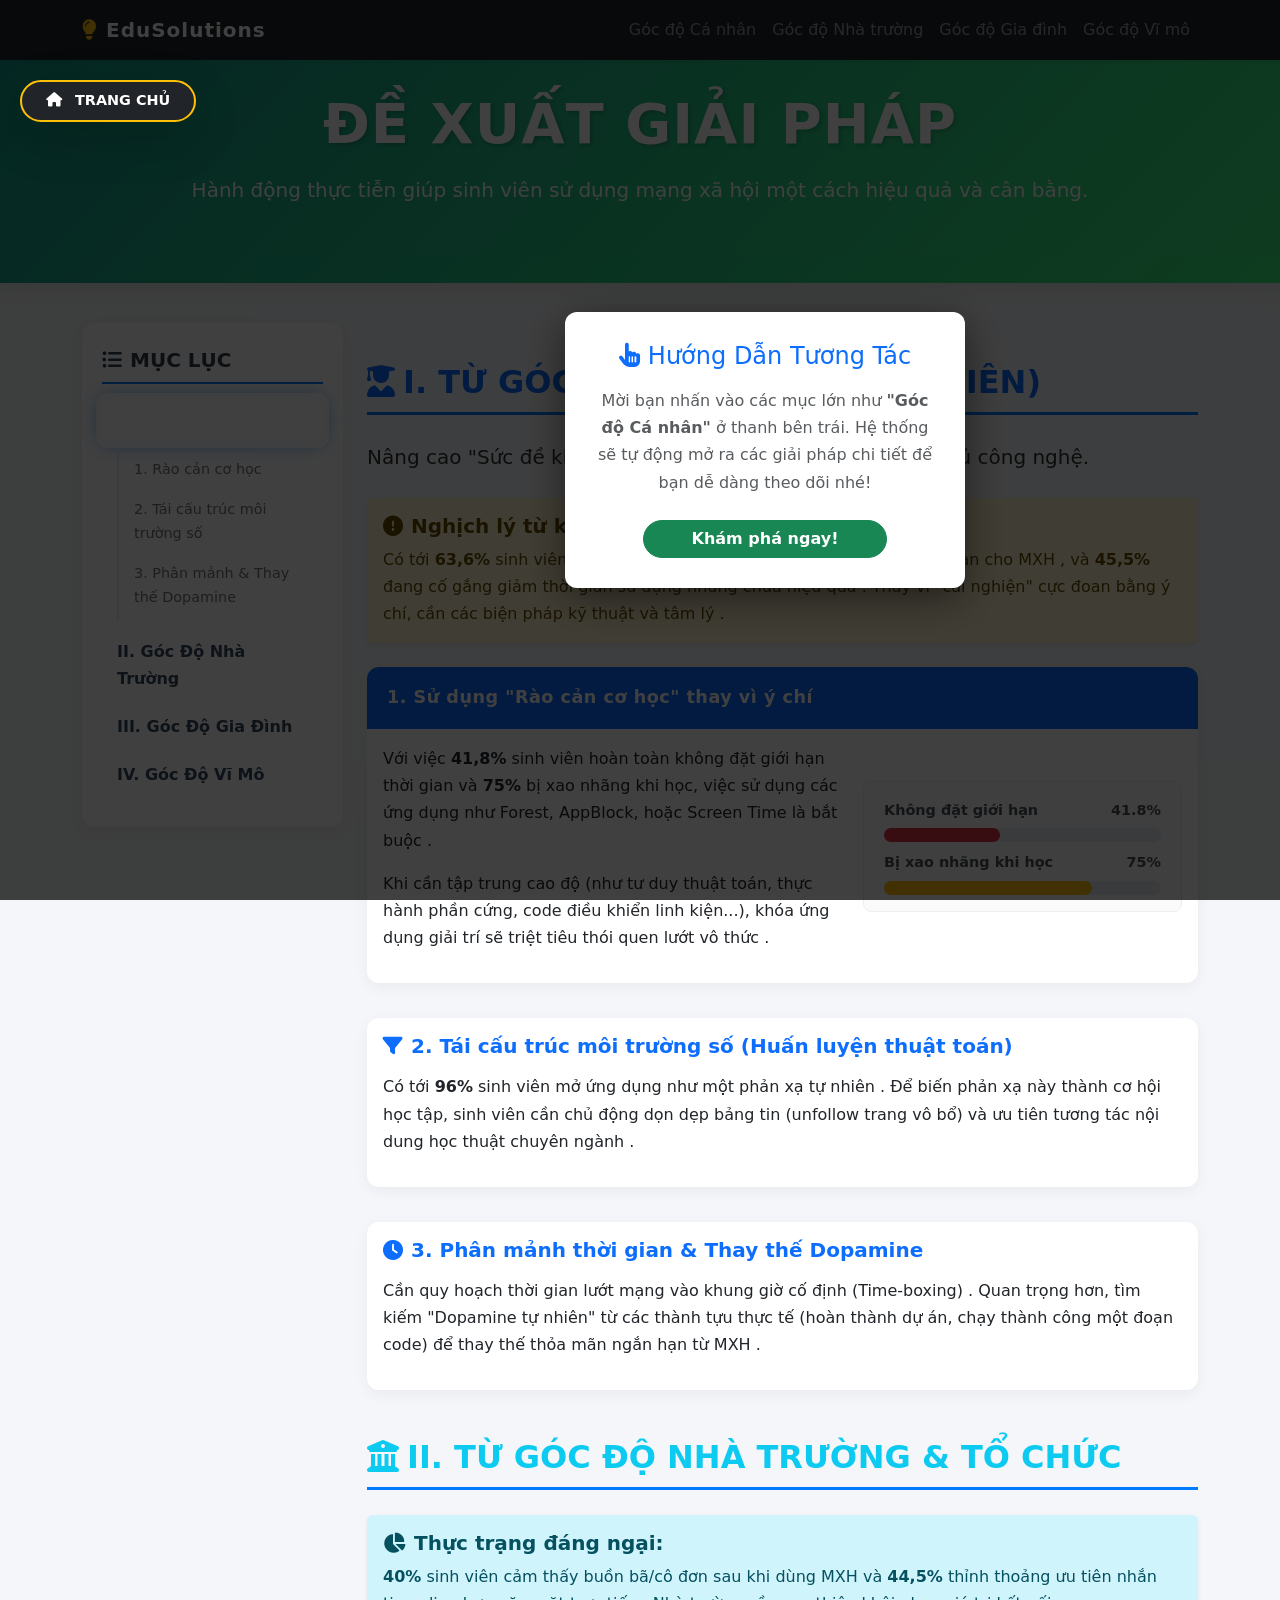
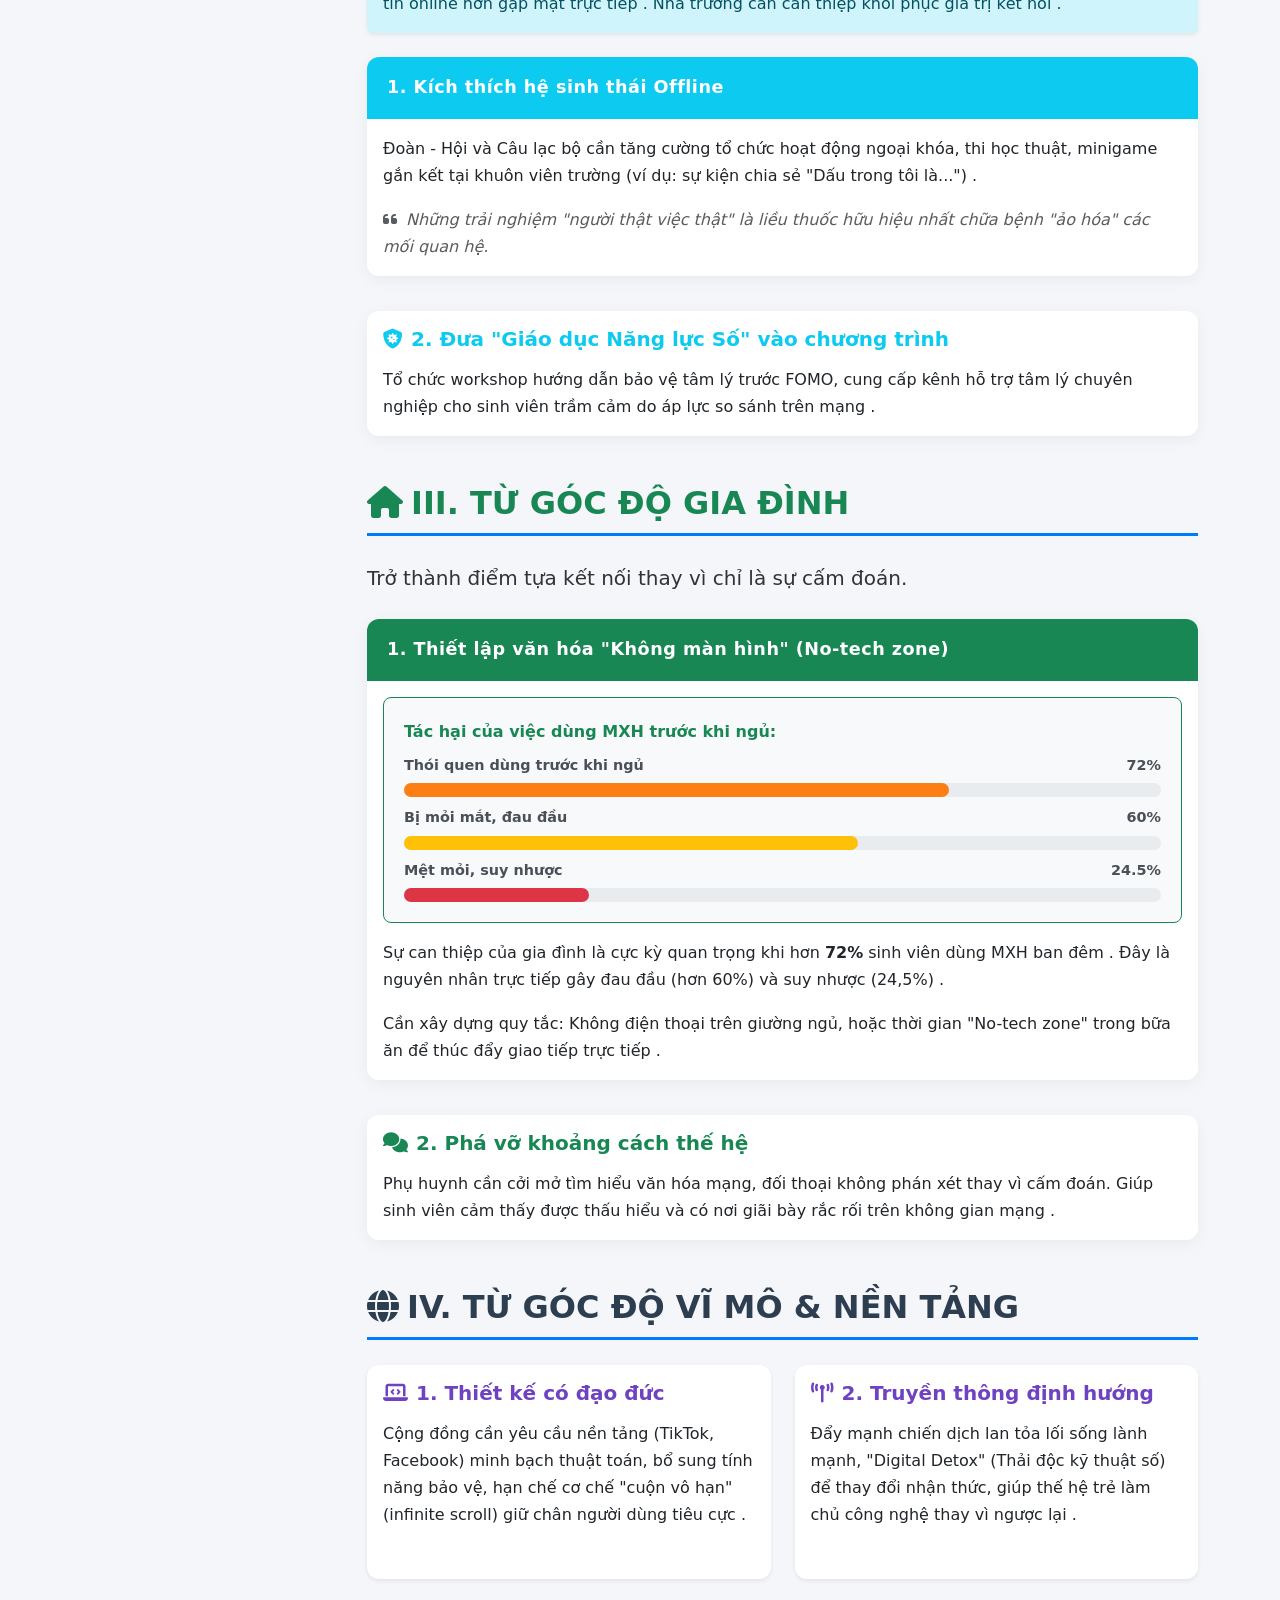
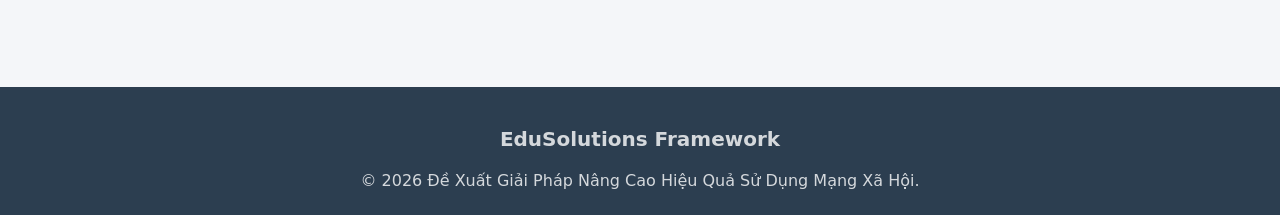
==== giai-phap.html @ b070c01a "upload" ====
<!doctype html>
<html lang="vi">
  <head>
    <meta charset="UTF-8" />
    <meta name="viewport" content="width=device-width, initial-scale=1.0" />
    <title>Đề Xuất Giải Pháp: Sinh Viên & Mạng Xã Hội</title>
    <link
      href="https://cdn.jsdelivr.net/npm/bootstrap@5.3.2/dist/css/bootstrap.min.css"
      rel="stylesheet"
    />
    <link
      rel="stylesheet"
      href="https://cdnjs.cloudflare.com/ajax/libs/font-awesome/6.4.2/css/all.min.css"
    />

    <style>
      :root {
        --primary-color: #2c3e50;
        --secondary-color: #34495e;
        --accent-color: #007bff;
        --success-color: #28a745;
        --danger-color: #dc3545;
        --warning-color: #ffc107;
        --info-color: #17a2b8;
        --purple-color: #6f42c1;
        --bg-light: #f4f6f9;
      }

      body {
        font-family:
          "Segoe UI",
          system-ui,
          -apple-system,
          sans-serif;
        background-color: var(--bg-light);
        color: #333;
        line-height: 1.7;
        position: relative;
      }

      /* --- CSS Màn hình Hướng dẫn (Tutorial Overlay) --- */
      .tutorial-overlay {
        position: fixed;
        top: 0;
        left: 0;
        width: 100vw;
        height: 100vh;
        background: rgba(0, 0, 0, 0.75);
        z-index: 9998;
        display: flex;
        align-items: center;
        justify-content: center;
        opacity: 1;
        transition: opacity 0.5s ease;
      }
      .tutorial-overlay.hidden {
        opacity: 0;
        pointer-events: none;
      }
      .tutorial-box {
        background: white;
        padding: 30px;
        border-radius: 12px;
        text-align: center;
        z-index: 10000;
        max-width: 400px;
        box-shadow: 0 10px 40px rgba(0, 0, 0, 0.5);
        margin-left: 250px;
      }
      .highlight-target {
        position: relative;
        z-index: 9999 !important;
        background-color: white !important;
        box-shadow:
          0 0 0 6px rgba(255, 255, 255, 0.9),
          0 0 20px rgba(0, 123, 255, 0.8) !important;
        border-radius: 6px;
        animation: pulse-highlight 2s infinite;
      }
      @keyframes pulse-highlight {
        0% {
          transform: scale(1);
        }
        50% {
          transform: scale(1.05);
        }
        100% {
          transform: scale(1);
        }
      }

      /* Hero Header */
      .hero-section {
        background: linear-gradient(135deg, #11998e 0%, #38ef7d 100%);
        color: white;
        padding: 90px 0 60px;
        margin-bottom: 40px;
        box-shadow: 0 4px 20px rgba(0, 0, 0, 0.1);
      }
      .hero-title {
        font-weight: 800;
        text-transform: uppercase;
        letter-spacing: 1px;
        text-shadow: 2px 2px 4px rgba(0, 0, 0, 0.2);
      }

      /* Navbar */
      .navbar-brand {
        font-weight: 700;
        letter-spacing: 1px;
      }

      /* Sidebar & TOC */
      .sidebar {
        position: sticky;
        top: 85px;
        background: white;
        padding: 25px 20px;
        border-radius: 12px;
        box-shadow: 0 4px 15px rgba(0, 0, 0, 0.05);
        max-height: calc(100vh - 100px);
        overflow-y: auto;
      }

      .sidebar h5 {
        color: var(--primary-color);
        border-bottom: 2px solid var(--accent-color);
        padding-bottom: 10px;
        margin-bottom: 15px;
      }

      .nav-pills .nav-link {
        color: var(--secondary-color);
        border-radius: 6px;
        margin-bottom: 5px;
        font-weight: 600;
        transition: all 0.3s ease;
        padding: 8px 15px;
      }

      .nav-pills .main-nav-link.active {
        background-color: var(--accent-color);
        color: white;
        box-shadow: 0 2px 5px rgba(0, 123, 255, 0.3);
      }

      .nav-pills .nav-link:hover:not(.active) {
        background-color: #e9ecef;
        transform: translateX(3px);
      }

      /* Submenu Styling */
      .submenu {
        display: none;
        margin-left: 15px;
        border-left: 2px solid #e9ecef;
        padding-left: 5px;
        margin-top: 5px;
        margin-bottom: 10px;
      }
      .submenu .nav-link {
        font-size: 0.9rem;
        font-weight: 500;
        padding: 5px 10px;
        color: #6c757d;
        border-radius: 4px;
      }
      .submenu .nav-link.active {
        background-color: transparent;
        color: var(--accent-color);
        border-left: 3px solid var(--accent-color);
        border-radius: 0;
        padding-left: 15px;
        font-weight: 700;
      }

      /* Card Elements */
      .content-card {
        background: white;
        border: none;
        border-radius: 12px;
        box-shadow: 0 4px 15px rgba(0, 0, 0, 0.05);
        margin-bottom: 35px;
        overflow: hidden;
        transition:
          transform 0.3s ease,
          box-shadow 0.3s ease;
      }
      .content-card:hover {
        transform: translateY(-3px);
        box-shadow: 0 8px 25px rgba(0, 0, 0, 0.1);
      }

      .card-header-custom {
        font-weight: 700;
        padding: 16px 20px;
        border-bottom: none;
        font-size: 1.1rem;
        letter-spacing: 0.5px;
        color: white;
      }

      .section-title {
        border-bottom: 3px solid var(--accent-color);
        padding-bottom: 10px;
        margin-top: 40px;
        margin-bottom: 25px;
        color: var(--primary-color);
        font-weight: 800;
        text-transform: uppercase;
      }

      .sub-section-title {
        color: var(--secondary-color);
        font-weight: 700;
        margin-top: 30px;
        margin-bottom: 15px;
        display: flex;
        align-items: center;
      }

      /* Chart / Progress Bar Wrapper */
      .chart-container {
        background: #fafafa;
        border: 1px solid #eee;
        border-radius: 8px;
        padding: 20px;
        margin-bottom: 20px;
      }

      .progress-wrapper {
        margin-bottom: 15px;
      }
      .progress-label {
        display: flex;
        justify-content: space-between;
        font-size: 0.9rem;
        font-weight: 600;
        margin-bottom: 6px;
        color: #495057;
      }
      .progress {
        height: 14px;
        border-radius: 8px;
        background-color: #e9ecef;
        overflow: visible;
      }
      .progress-bar {
        border-radius: 8px;
        position: relative;
      }

      .progress-bar::after {
        content: attr(data-val);
        position: absolute;
        right: 5px;
        top: -1px;
        font-size: 0.75rem;
        font-weight: bold;
        color: white;
        text-shadow: 1px 1px 2px rgba(0, 0, 0, 0.4);
      }

      .bg-never {
        background-color: var(--info-color) !important;
      }
      .bg-rarely {
        background-color: var(--success-color) !important;
      }
      .bg-sometimes {
        background-color: var(--warning-color) !important;
      }
      .bg-often {
        background-color: #fd7e14 !important;
      }
      .bg-always {
        background-color: var(--danger-color) !important;
      }
      .bg-neutral {
        background-color: var(--purple-color) !important;
      }

      .stat-highlight {
        font-size: 1.2rem;
        font-weight: bold;
        color: var(--accent-color);
      }

      footer {
        background-color: var(--primary-color);
        color: rgba(255, 255, 255, 0.8);
        padding: 40px 0 20px;
        margin-top: 60px;
      }

      html {
        scroll-behavior: smooth;
      }
      .anchor-offset {
        scroll-margin-top: 100px;
      }
    </style>
  </head>

  <body
    data-bs-spy="scroll"
    data-bs-target="#toc-sidebar"
    data-bs-offset="120"
    tabindex="0"
  >
    <div style="position: fixed; top: 80px; left: 20px; z-index: 10001">
      <a
        href="index.html"
        class="btn btn-dark rounded-pill shadow-lg px-4 py-2 border-2 border-warning"
        style="font-weight: bold; font-size: 0.9rem"
      >
        <i class="fas fa-home me-2"></i> TRANG CHỦ
      </a>
    </div>

    <div class="tutorial-overlay" id="tutorialOverlay">
      <div class="tutorial-box">
        <h4 class="text-primary mb-3">
          <i class="fas fa-hand-pointer me-2"></i>Hướng Dẫn Tương Tác
        </h4>
        <p class="text-muted mb-4">
          Mời bạn nhấn vào các mục lớn như <strong>"Góc độ Cá nhân"</strong> ở
          thanh bên trái. Hệ thống sẽ tự động mở ra các giải pháp chi tiết để
          bạn dễ dàng theo dõi nhé!
        </p>
        <button
          class="btn btn-success fw-bold px-5 rounded-pill"
          id="closeTutorialBtn"
        >
          Khám phá ngay!
        </button>
      </div>
    </div>

    <nav
      class="navbar navbar-expand-lg navbar-dark bg-dark fixed-top shadow-sm"
    >
      <div class="container">
        <a class="navbar-brand" href="index.html"
          ><i class="fas fa-lightbulb me-2 text-warning"></i>EduSolutions</a
        >
        <button
          class="navbar-toggler"
          type="button"
          data-bs-toggle="collapse"
          data-bs-target="#mainNavbar"
        >
          <span class="navbar-toggler-icon"></span>
        </button>
        <div class="collapse navbar-collapse" id="mainNavbar">
          <ul class="navbar-nav ms-auto">
            <li class="nav-item">
              <a class="nav-link" href="#ca-nhan">Góc độ Cá nhân</a>
            </li>
            <li class="nav-item">
              <a class="nav-link" href="#nha-truong">Góc độ Nhà trường</a>
            </li>
            <li class="nav-item">
              <a class="nav-link" href="#gia-dinh">Góc độ Gia đình</a>
            </li>
            <li class="nav-item">
              <a class="nav-link" href="#vi-mo">Góc độ Vĩ mô</a>
            </li>
          </ul>
        </div>
      </div>
    </nav>

    <header class="hero-section text-center">
      <div class="container">
        <h1 class="display-4 hero-title mb-3">Đề Xuất Giải Pháp</h1>
        <p class="lead fw-light">
          Hành động thực tiễn giúp sinh viên sử dụng mạng xã hội một cách hiệu
          quả và cân bằng.
        </p>
      </div>
    </header>

    <div class="container">
      <div class="row">
        <aside class="col-lg-3 d-none d-lg-block">
          <nav id="toc-sidebar" class="sidebar flex-column nav nav-pills">
            <h5 class="text-uppercase fw-bold">
              <i class="fas fa-list-ul me-2"></i>Mục Lục
            </h5>

            <a
              class="nav-link main-nav-link"
              href="#ca-nhan"
              id="tutorial-target-menu"
              >I. Góc Độ Cá Nhân</a
            >
            <div class="submenu nav flex-column" id="submenu-ca-nhan">
              <a class="nav-link" href="#ca-nhan-1">1. Rào cản cơ học</a>
              <a class="nav-link" href="#ca-nhan-2"
                >2. Tái cấu trúc môi trường số</a
              >
              <a class="nav-link" href="#ca-nhan-3"
                >3. Phân mảnh & Thay thế Dopamine</a
              >
            </div>

            <a class="nav-link main-nav-link" href="#nha-truong"
              >II. Góc Độ Nhà Trường</a
            >
            <div class="submenu nav flex-column" id="submenu-nha-truong">
              <a class="nav-link" href="#nha-truong-1"
                >1. Kích thích hệ sinh thái Offline</a
              >
              <a class="nav-link" href="#nha-truong-2"
                >2. Giáo dục Năng lực Số</a
              >
            </div>

            <a class="nav-link main-nav-link" href="#gia-dinh"
              >III. Góc Độ Gia Đình</a
            >
            <div class="submenu nav flex-column" id="submenu-gia-dinh">
              <a class="nav-link" href="#gia-dinh-1"
                >1. Văn hóa "Không màn hình"</a
              >
              <a class="nav-link" href="#gia-dinh-2"
                >2. Phá vỡ khoảng cách thế hệ</a
              >
            </div>

            <a class="nav-link main-nav-link" href="#vi-mo">IV. Góc Độ Vĩ Mô</a>
            <div class="submenu nav flex-column" id="submenu-vi-mo">
              <a class="nav-link" href="#vi-mo-1">1. Thiết kế có đạo đức</a>
              <a class="nav-link" href="#vi-mo-2">2. Truyền thông định hướng</a>
            </div>
          </nav>
        </aside>

        <main class="col-lg-9">
          <section id="ca-nhan" class="anchor-offset mb-5">
            <h2 class="section-title text-primary">
              <i class="fas fa-user-graduate me-2"></i>I. Từ Góc Độ Cá Nhân
              (Sinh viên)
            </h2>
            <p class="lead mb-4">
              Nâng cao "Sức đề kháng số" và Kỷ luật bản thân để làm chủ công
              nghệ.
            </p>

            <div class="alert alert-warning shadow-sm border-0 mb-4">
              <h5 class="alert-heading fw-bold">
                <i class="fas fa-exclamation-circle me-2"></i>Nghịch lý từ khảo
                sát:
              </h5>
              <p class="mb-0">
                Có tới <strong>63,6%</strong> sinh viên nhận thức được bản thân
                dành quá nhiều thời gian cho MXH
                <span class="d-none">[cite: 376]</span>, và
                <strong>45,5%</strong> đang cố gắng giảm thời gian sử dụng nhưng
                chưa hiệu quả <span class="d-none">[cite: 376]</span>. Thay vì
                "cai nghiện" cực đoan bằng ý chí, cần các biện pháp kỹ thuật và
                tâm lý <span class="d-none">[cite: 377]</span>.
              </p>
            </div>

            <div
              id="ca-nhan-1"
              class="content-card card anchor-offset border-primary border-2"
            >
              <div class="card-header card-header-custom bg-primary">
                1. Sử dụng "Rào cản cơ học" thay vì ý chí
              </div>
              <div class="card-body">
                <div class="row align-items-center">
                  <div class="col-md-7">
                    <p>
                      Với việc <strong>41,8%</strong> sinh viên hoàn toàn không
                      đặt giới hạn thời gian và <strong>75%</strong> bị xao
                      nhãng khi học, việc sử dụng các ứng dụng như Forest,
                      AppBlock, hoặc Screen Time là bắt buộc
                      <span class="d-none">[cite: 378]</span>.
                    </p>
                    <p>
                      Khi cần tập trung cao độ (như tư duy thuật toán, thực hành
                      phần cứng, code điều khiển linh kiện...), khóa ứng dụng
                      giải trí sẽ triệt tiêu thói quen lướt vô thức
                      <span class="d-none">[cite: 379]</span>.
                    </p>
                  </div>
                  <div class="col-md-5">
                    <div class="chart-container py-3">
                      <div class="progress-wrapper mb-2">
                        <div class="progress-label">
                          <span>Không đặt giới hạn</span><span>41.8%</span>
                        </div>
                        <div class="progress">
                          <div
                            class="progress-bar bg-danger"
                            style="width: 41.8%"
                          ></div>
                        </div>
                      </div>
                      <div class="progress-wrapper mb-0">
                        <div class="progress-label">
                          <span>Bị xao nhãng khi học</span><span>75%</span>
                        </div>
                        <div class="progress">
                          <div
                            class="progress-bar bg-warning"
                            style="width: 75%"
                          ></div>
                        </div>
                      </div>
                    </div>
                  </div>
                </div>
              </div>
            </div>

            <div id="ca-nhan-2" class="content-card card anchor-offset">
              <div class="card-body">
                <h5 class="sub-section-title text-primary mt-0">
                  <i class="fas fa-filter me-2"></i>2. Tái cấu trúc môi trường
                  số (Huấn luyện thuật toán)
                </h5>
                <p>
                  Có tới <strong>96%</strong> sinh viên mở ứng dụng như một phản
                  xạ tự nhiên <span class="d-none">[cite: 380]</span>. Để biến
                  phản xạ này thành cơ hội học tập, sinh viên cần chủ động dọn
                  dẹp bảng tin (unfollow trang vô bổ) và ưu tiên tương tác nội
                  dung học thuật chuyên ngành
                  <span class="d-none">[cite: 381]</span>.
                </p>
              </div>
            </div>

            <div id="ca-nhan-3" class="content-card card anchor-offset">
              <div class="card-body">
                <h5 class="sub-section-title text-primary mt-0">
                  <i class="fas fa-clock me-2"></i>3. Phân mảnh thời gian & Thay
                  thế Dopamine
                </h5>
                <p>
                  Cần quy hoạch thời gian lướt mạng vào khung giờ cố định
                  (Time-boxing) <span class="d-none">[cite: 382]</span>. Quan
                  trọng hơn, tìm kiếm "Dopamine tự nhiên" từ các thành tựu thực
                  tế (hoàn thành dự án, chạy thành công một đoạn code) để thay
                  thế thỏa mãn ngắn hạn từ MXH
                  <span class="d-none">[cite: 383]</span>.
                </p>
              </div>
            </div>
          </section>

          <section id="nha-truong" class="anchor-offset mb-5">
            <h2 class="section-title text-info">
              <i class="fas fa-university me-2"></i>II. Từ Góc Độ Nhà Trường &
              Tổ Chức
            </h2>

            <div class="alert alert-info shadow-sm border-0 mb-4">
              <h5 class="alert-heading fw-bold">
                <i class="fas fa-chart-pie me-2"></i>Thực trạng đáng ngại:
              </h5>
              <p class="mb-0">
                <strong>40%</strong> sinh viên cảm thấy buồn bã/cô đơn sau khi
                dùng MXH và <strong>44,5%</strong> thỉnh thoảng ưu tiên nhắn tin
                online hơn gặp mặt trực tiếp
                <span class="d-none">[cite: 384]</span>. Nhà trường cần can
                thiệp khôi phục giá trị kết nối
                <span class="d-none">[cite: 385]</span>.
              </p>
            </div>

            <div
              id="nha-truong-1"
              class="content-card card anchor-offset border-info border-2"
            >
              <div class="card-header card-header-custom bg-info">
                1. Kích thích hệ sinh thái Offline
              </div>
              <div class="card-body">
                <p>
                  Đoàn - Hội và Câu lạc bộ cần tăng cường tổ chức hoạt động
                  ngoại khóa, thi học thuật, minigame gắn kết tại khuôn viên
                  trường (ví dụ: sự kiện chia sẻ "Dấu trong tôi là...")
                  <span class="d-none">[cite: 386]</span>.
                </p>
                <p class="mb-0 text-muted fst-italic">
                  <i class="fas fa-quote-left me-2"></i>Những trải nghiệm "người
                  thật việc thật" là liều thuốc hữu hiệu nhất chữa bệnh "ảo hóa"
                  các mối quan hệ. <span class="d-none">[cite: 387]</span>
                </p>
              </div>
            </div>

            <div id="nha-truong-2" class="content-card card anchor-offset">
              <div class="card-body">
                <h5 class="sub-section-title text-info mt-0">
                  <i class="fas fa-shield-virus me-2"></i>2. Đưa "Giáo dục Năng
                  lực Số" vào chương trình
                </h5>
                <p class="mb-0">
                  Tổ chức workshop hướng dẫn bảo vệ tâm lý trước FOMO, cung cấp
                  kênh hỗ trợ tâm lý chuyên nghiệp cho sinh viên trầm cảm do áp
                  lực so sánh trên mạng <span class="d-none">[cite: 388]</span>.
                </p>
              </div>
            </div>
          </section>

          <section id="gia-dinh" class="anchor-offset mb-5">
            <h2 class="section-title text-success">
              <i class="fas fa-home me-2"></i>III. Từ Góc Độ Gia Đình
            </h2>
            <p class="lead mb-4">
              Trở thành điểm tựa kết nối thay vì chỉ là sự cấm đoán.
            </p>

            <div
              id="gia-dinh-1"
              class="content-card card anchor-offset border-success border-2"
            >
              <div class="card-header card-header-custom bg-success">
                1. Thiết lập văn hóa "Không màn hình" (No-tech zone)
              </div>
              <div class="card-body">
                <div class="chart-container bg-light border-success mb-3">
                  <p class="text-success fw-bold mb-2">
                    Tác hại của việc dùng MXH trước khi ngủ:
                  </p>
                  <div class="progress-wrapper mb-2">
                    <div class="progress-label">
                      <span>Thói quen dùng trước khi ngủ</span><span>72%</span>
                    </div>
                    <div class="progress">
                      <div
                        class="progress-bar bg-often"
                        style="width: 72%"
                      ></div>
                    </div>
                  </div>
                  <div class="progress-wrapper mb-2">
                    <div class="progress-label">
                      <span>Bị mỏi mắt, đau đầu</span><span>60%</span>
                    </div>
                    <div class="progress">
                      <div
                        class="progress-bar bg-warning"
                        style="width: 60%"
                      ></div>
                    </div>
                  </div>
                  <div class="progress-wrapper mb-0">
                    <div class="progress-label">
                      <span>Mệt mỏi, suy nhược</span><span>24.5%</span>
                    </div>
                    <div class="progress">
                      <div
                        class="progress-bar bg-danger"
                        style="width: 24.5%"
                      ></div>
                    </div>
                  </div>
                </div>
                <p>
                  Sự can thiệp của gia đình là cực kỳ quan trọng khi hơn
                  <strong>72%</strong> sinh viên dùng MXH ban đêm
                  <span class="d-none">[cite: 390]</span>. Đây là nguyên nhân
                  trực tiếp gây đau đầu (hơn 60%) và suy nhược (24,5%)
                  <span class="d-none">[cite: 391]</span>.
                </p>
                <p class="mb-0">
                  Cần xây dựng quy tắc: Không điện thoại trên giường ngủ, hoặc
                  thời gian "No-tech zone" trong bữa ăn để thúc đẩy giao tiếp
                  trực tiếp <span class="d-none">[cite: 392]</span>.
                </p>
              </div>
            </div>

            <div id="gia-dinh-2" class="content-card card anchor-offset">
              <div class="card-body">
                <h5 class="sub-section-title text-success mt-0">
                  <i class="fas fa-comments me-2"></i>2. Phá vỡ khoảng cách thế
                  hệ
                </h5>
                <p class="mb-0">
                  Phụ huynh cần cởi mở tìm hiểu văn hóa mạng, đối thoại không
                  phán xét thay vì cấm đoán. Giúp sinh viên cảm thấy được thấu
                  hiểu và có nơi giãi bày rắc rối trên không gian mạng
                  <span class="d-none">[cite: 393]</span>.
                </p>
              </div>
            </div>
          </section>

          <section id="vi-mo" class="anchor-offset mb-5">
            <h2 class="section-title text-purple">
              <i class="fas fa-globe me-2"></i>IV. Từ Góc Độ Vĩ Mô & Nền Tảng
            </h2>

            <div class="row">
              <div class="col-md-6">
                <div
                  id="vi-mo-1"
                  class="content-card card anchor-offset h-100 border-0 shadow-sm bg-white"
                >
                  <div class="card-body">
                    <h5
                      class="sub-section-title mt-0"
                      style="color: var(--purple-color)"
                    >
                      <i class="fas fa-laptop-code me-2"></i>1. Thiết kế có đạo
                      đức
                    </h5>
                    <p class="mb-0">
                      Cộng đồng cần yêu cầu nền tảng (TikTok, Facebook) minh
                      bạch thuật toán, bổ sung tính năng bảo vệ, hạn chế cơ chế
                      "cuộn vô hạn" (infinite scroll) giữ chân người dùng tiêu
                      cực <span class="d-none">[cite: 394, 395]</span>.
                    </p>
                  </div>
                </div>
              </div>
              <div class="col-md-6">
                <div
                  id="vi-mo-2"
                  class="content-card card anchor-offset h-100 border-0 shadow-sm bg-white"
                >
                  <div class="card-body">
                    <h5
                      class="sub-section-title mt-0"
                      style="color: var(--purple-color)"
                    >
                      <i class="fas fa-broadcast-tower me-2"></i>2. Truyền thông
                      định hướng
                    </h5>
                    <p class="mb-0">
                      Đẩy mạnh chiến dịch lan tỏa lối sống lành mạnh, "Digital
                      Detox" (Thải độc kỹ thuật số) để thay đổi nhận thức, giúp
                      thế hệ trẻ làm chủ công nghệ thay vì ngược lại
                      <span class="d-none">[cite: 396]</span>.
                    </p>
                  </div>
                </div>
              </div>
            </div>
          </section>
        </main>
      </div>
    </div>

    <footer class="text-center">
      <div class="container">
        <h5 class="fw-bold mb-3">EduSolutions Framework</h5>
        <p class="mb-0">
          &copy; 2026 Đề Xuất Giải Pháp Nâng Cao Hiệu Quả Sử Dụng Mạng Xã Hội.
        </p>
      </div>
    </footer>

    <script src="https://cdn.jsdelivr.net/npm/bootstrap@5.3.2/dist/js/bootstrap.bundle.min.js"></script>
    <script>
      document.addEventListener("DOMContentLoaded", () => {
        const submenus = document.querySelectorAll(".submenu");
        const mainLinks = document.querySelectorAll(".main-nav-link");

        const hideAllSubmenus = () => {
          submenus.forEach((menu) => {
            menu.style.display = "none";
          });
        };

        mainLinks.forEach((link) => {
          link.addEventListener("click", (e) => {
            hideAllSubmenus();
            const nextEl = link.nextElementSibling;
            if (nextEl && nextEl.classList.contains("submenu")) {
              nextEl.style.display = "flex";
            }
          });
        });

        const scrollSpyElement = document.body;
        scrollSpyElement.addEventListener("activate.bs.scrollspy", (e) => {
          const activeAnchor = e.target;

          if (activeAnchor.classList.contains("main-nav-link")) {
            hideAllSubmenus();
            const nextEl = activeAnchor.nextElementSibling;
            if (nextEl && nextEl.classList.contains("submenu")) {
              nextEl.style.display = "flex";
            }
          } else if (activeAnchor.closest(".submenu")) {
            hideAllSubmenus();
            const parentSubmenu = activeAnchor.closest(".submenu");
            parentSubmenu.style.display = "flex";
            const parentMain = parentSubmenu.previousElementSibling;
            if (parentMain) {
              parentMain.classList.add("active");
            }
          }
        });

        setTimeout(() => {
          const currentActive = document.querySelector(
            ".sidebar .nav-link.active",
          );
          if (currentActive) {
            if (currentActive.classList.contains("main-nav-link")) {
              const nextEl = currentActive.nextElementSibling;
              if (nextEl && nextEl.classList.contains("submenu"))
                nextEl.style.display = "flex";
            } else if (currentActive.closest(".submenu")) {
              currentActive.closest(".submenu").style.display = "flex";
            }
          }
        }, 300);

        // Xử lý Hướng dẫn sử dụng (Tutorial Overlay)
        const tutorialOverlay = document.getElementById("tutorialOverlay");
        const closeBtn = document.getElementById("closeTutorialBtn");
        const targetMenu = document.getElementById("tutorial-target-menu");

        if (tutorialOverlay && closeBtn && targetMenu) {
          targetMenu.classList.add("highlight-target");

          closeBtn.addEventListener("click", () => {
            tutorialOverlay.classList.add("hidden");
            targetMenu.classList.remove("highlight-target");
            if (targetMenu.getAttribute("href") === location.hash) {
              targetMenu.classList.add("active");
            }
          });
        }
      });
    </script>
  </body>
</html>
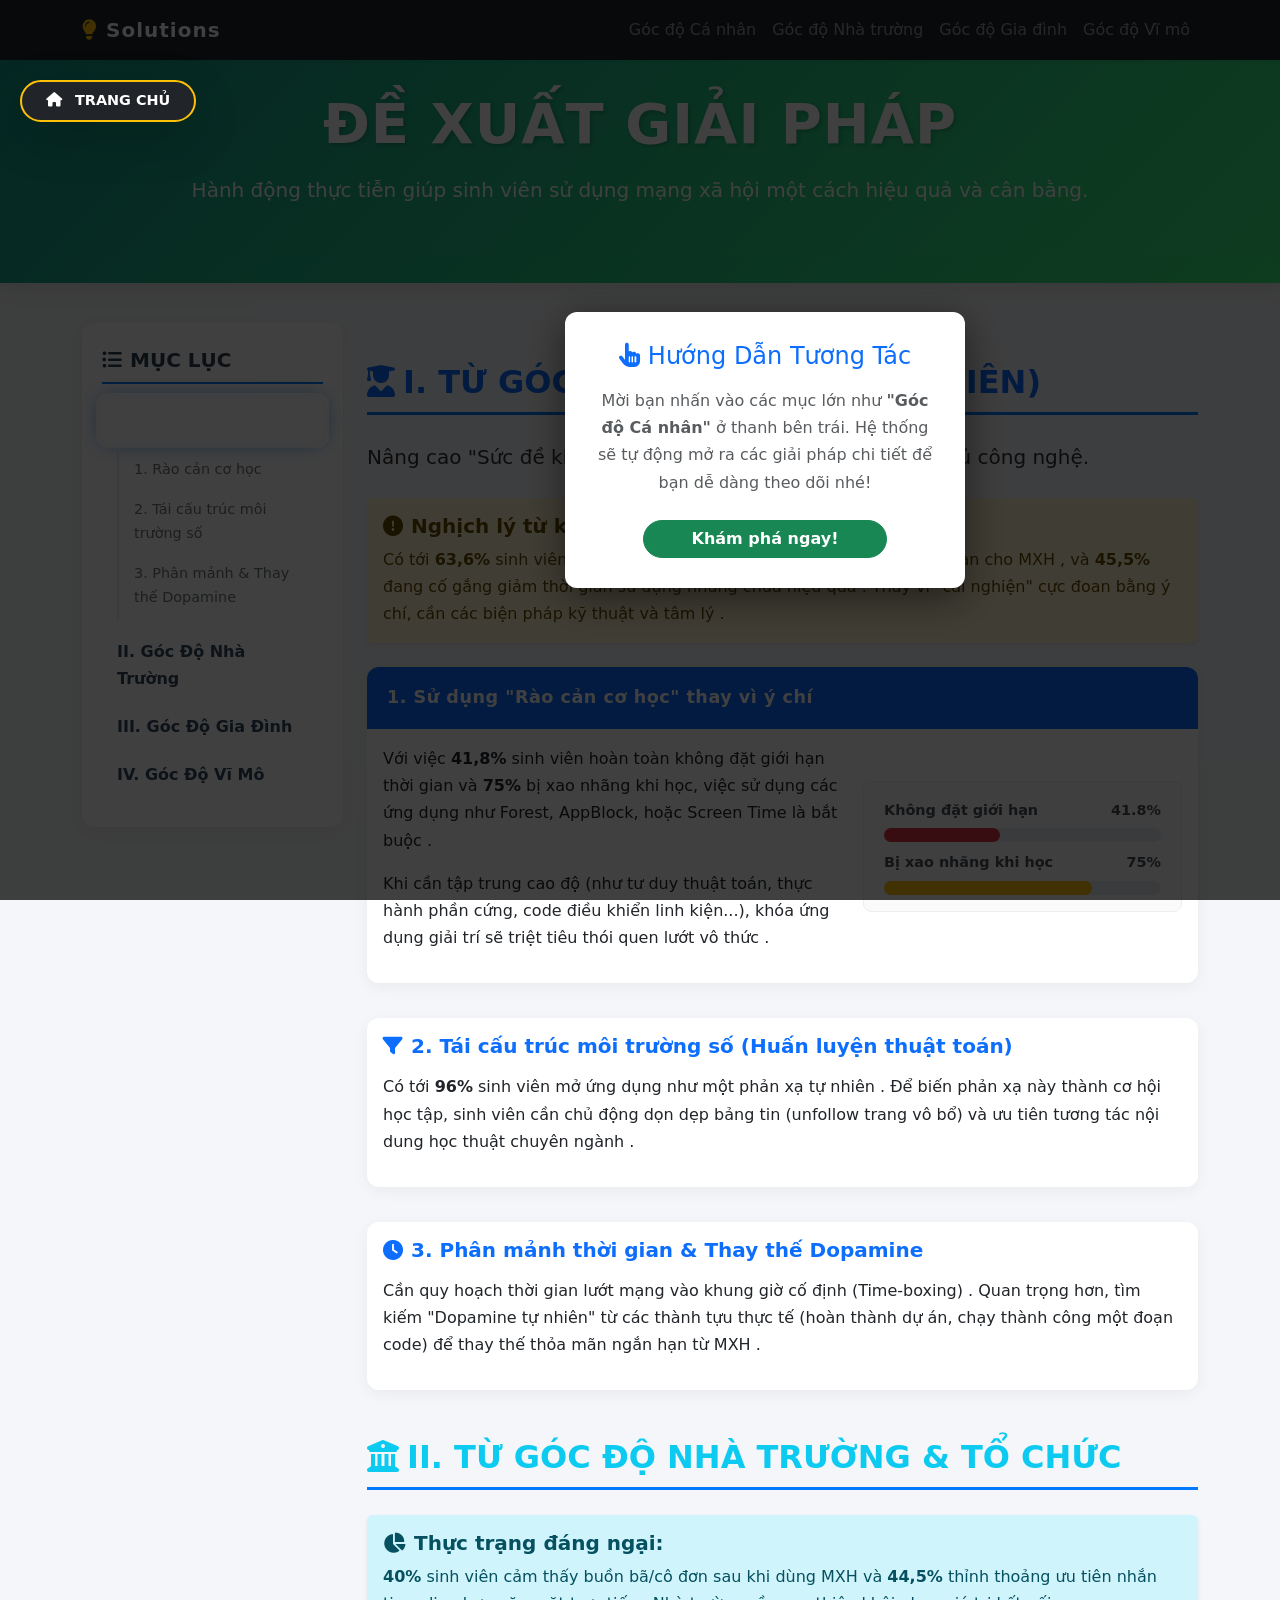
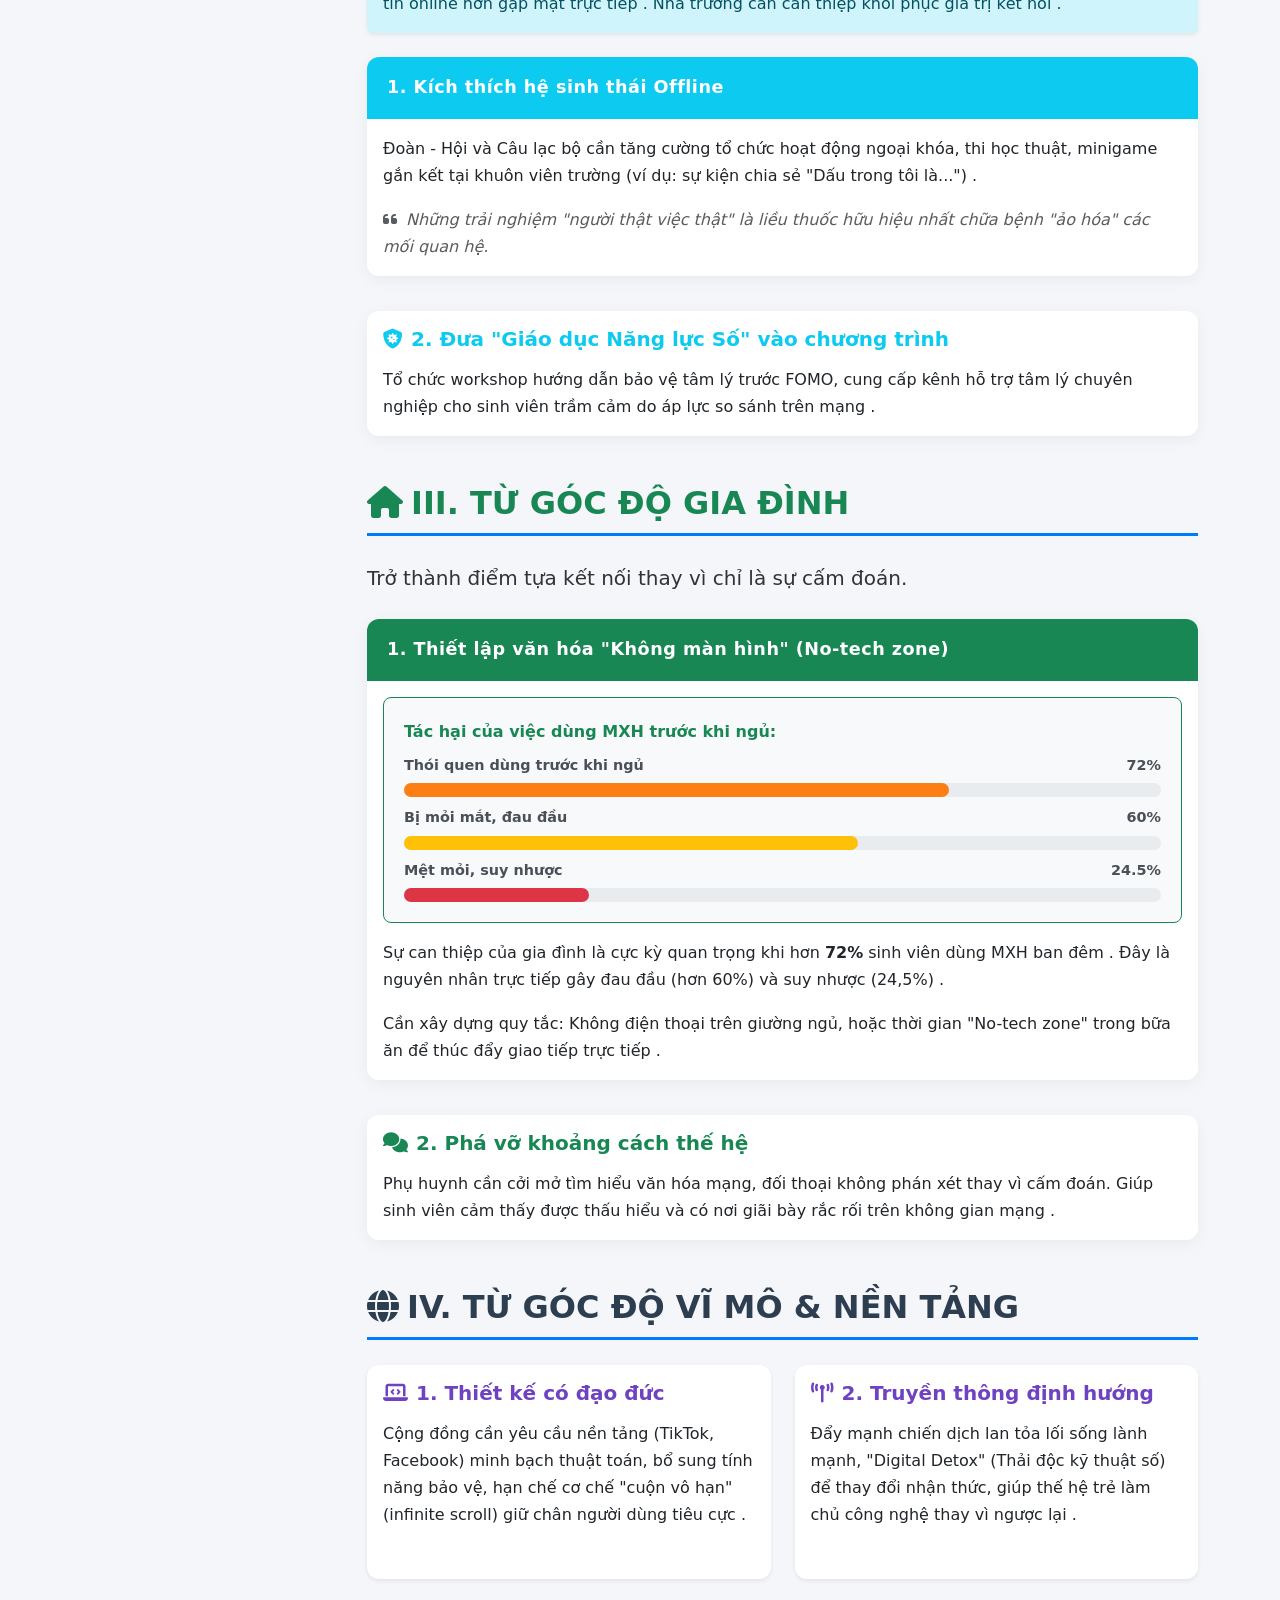
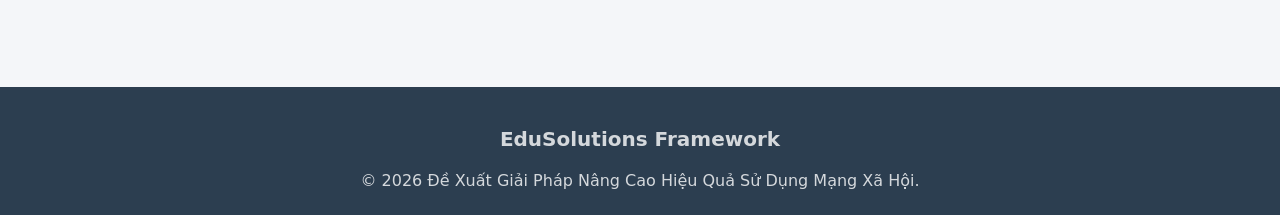
==== commit bca60237: "uoload 2" ====
--- a/giai-phap.html
+++ b/giai-phap.html
@@ -254,11 +254,13 @@
         content: attr(data-val);
         position: absolute;
         right: 5px;
-        top: -1px;
+        top: 50%;
+        transform: translateY(-50%);
         font-size: 0.75rem;
         font-weight: bold;
         color: white;
         text-shadow: 1px 1px 2px rgba(0, 0, 0, 0.4);
+        white-space: nowrap;
       }
 
       .bg-never {
@@ -342,7 +344,7 @@
     >
       <div class="container">
         <a class="navbar-brand" href="index.html"
-          ><i class="fas fa-lightbulb me-2 text-warning"></i>EduSolutions</a
+          ><i class="fas fa-lightbulb me-2 text-warning"></i>Solutions</a
         >
         <button
           class="navbar-toggler"
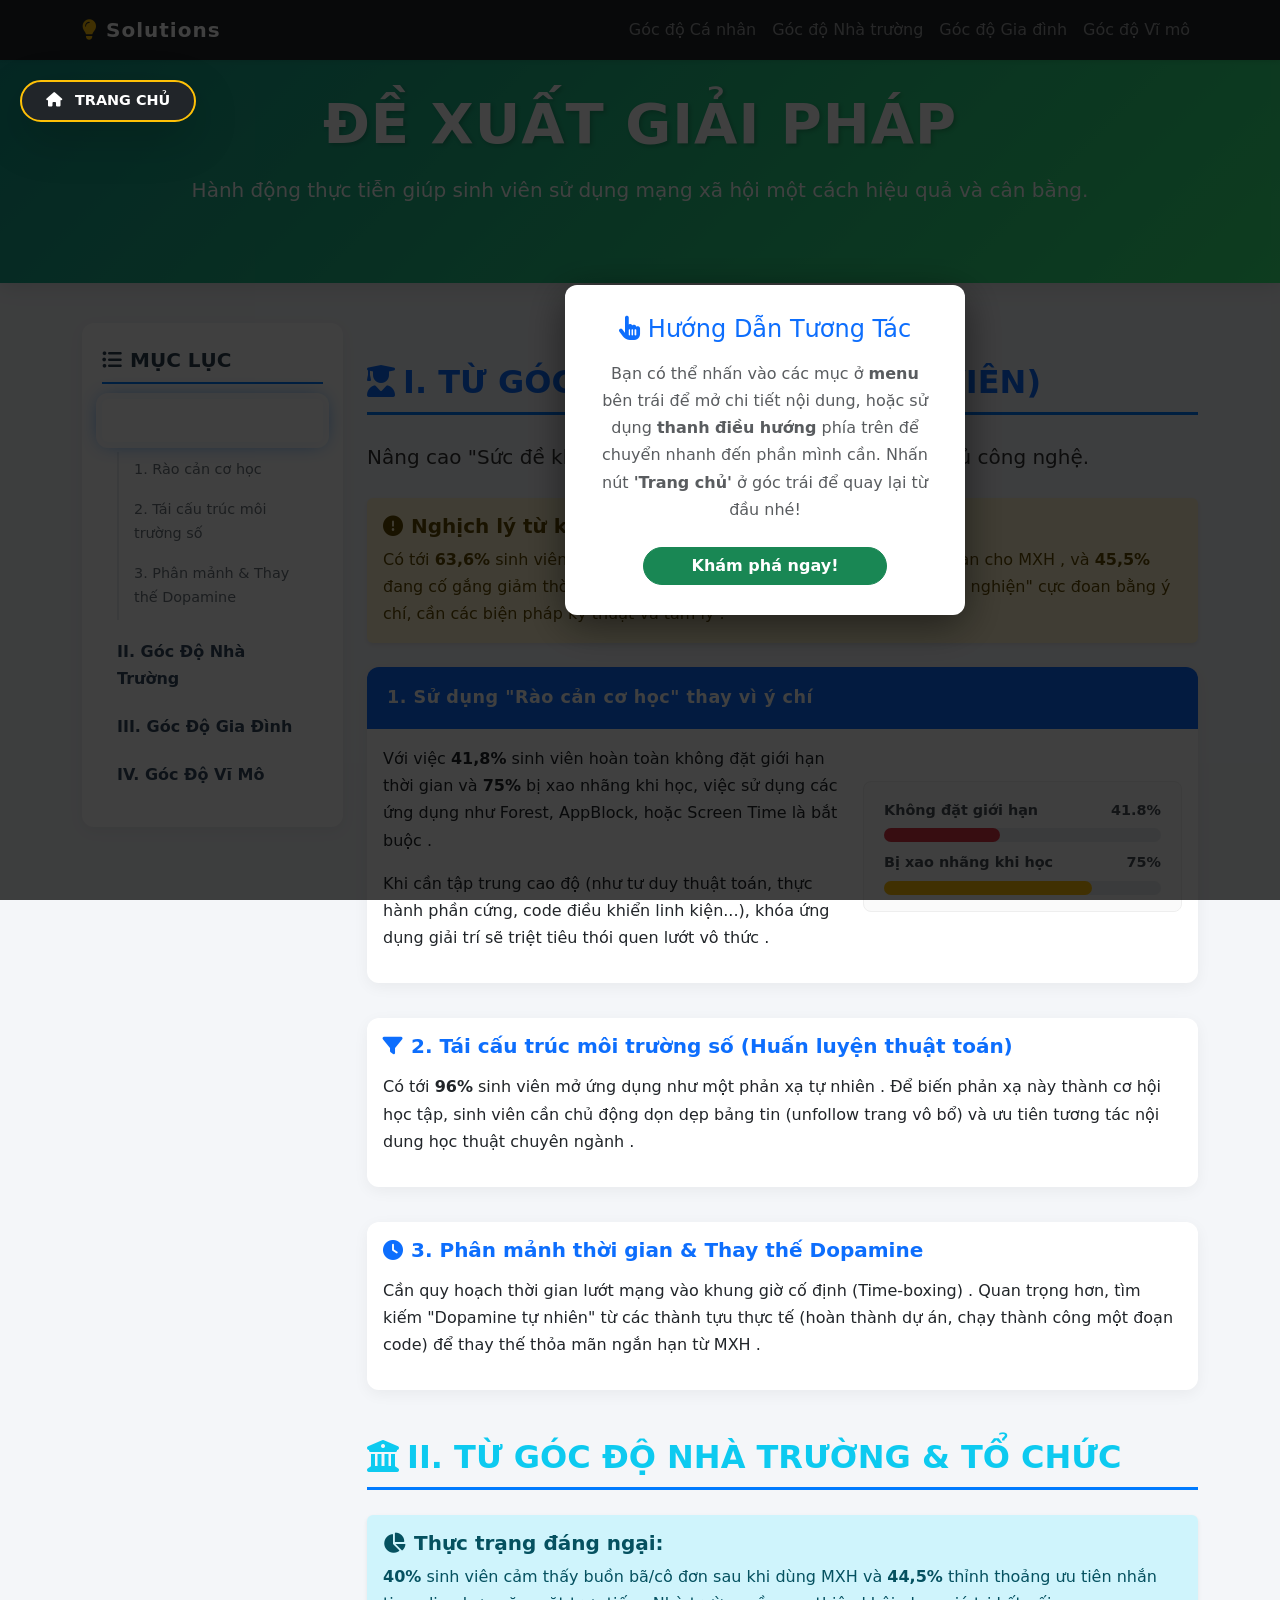
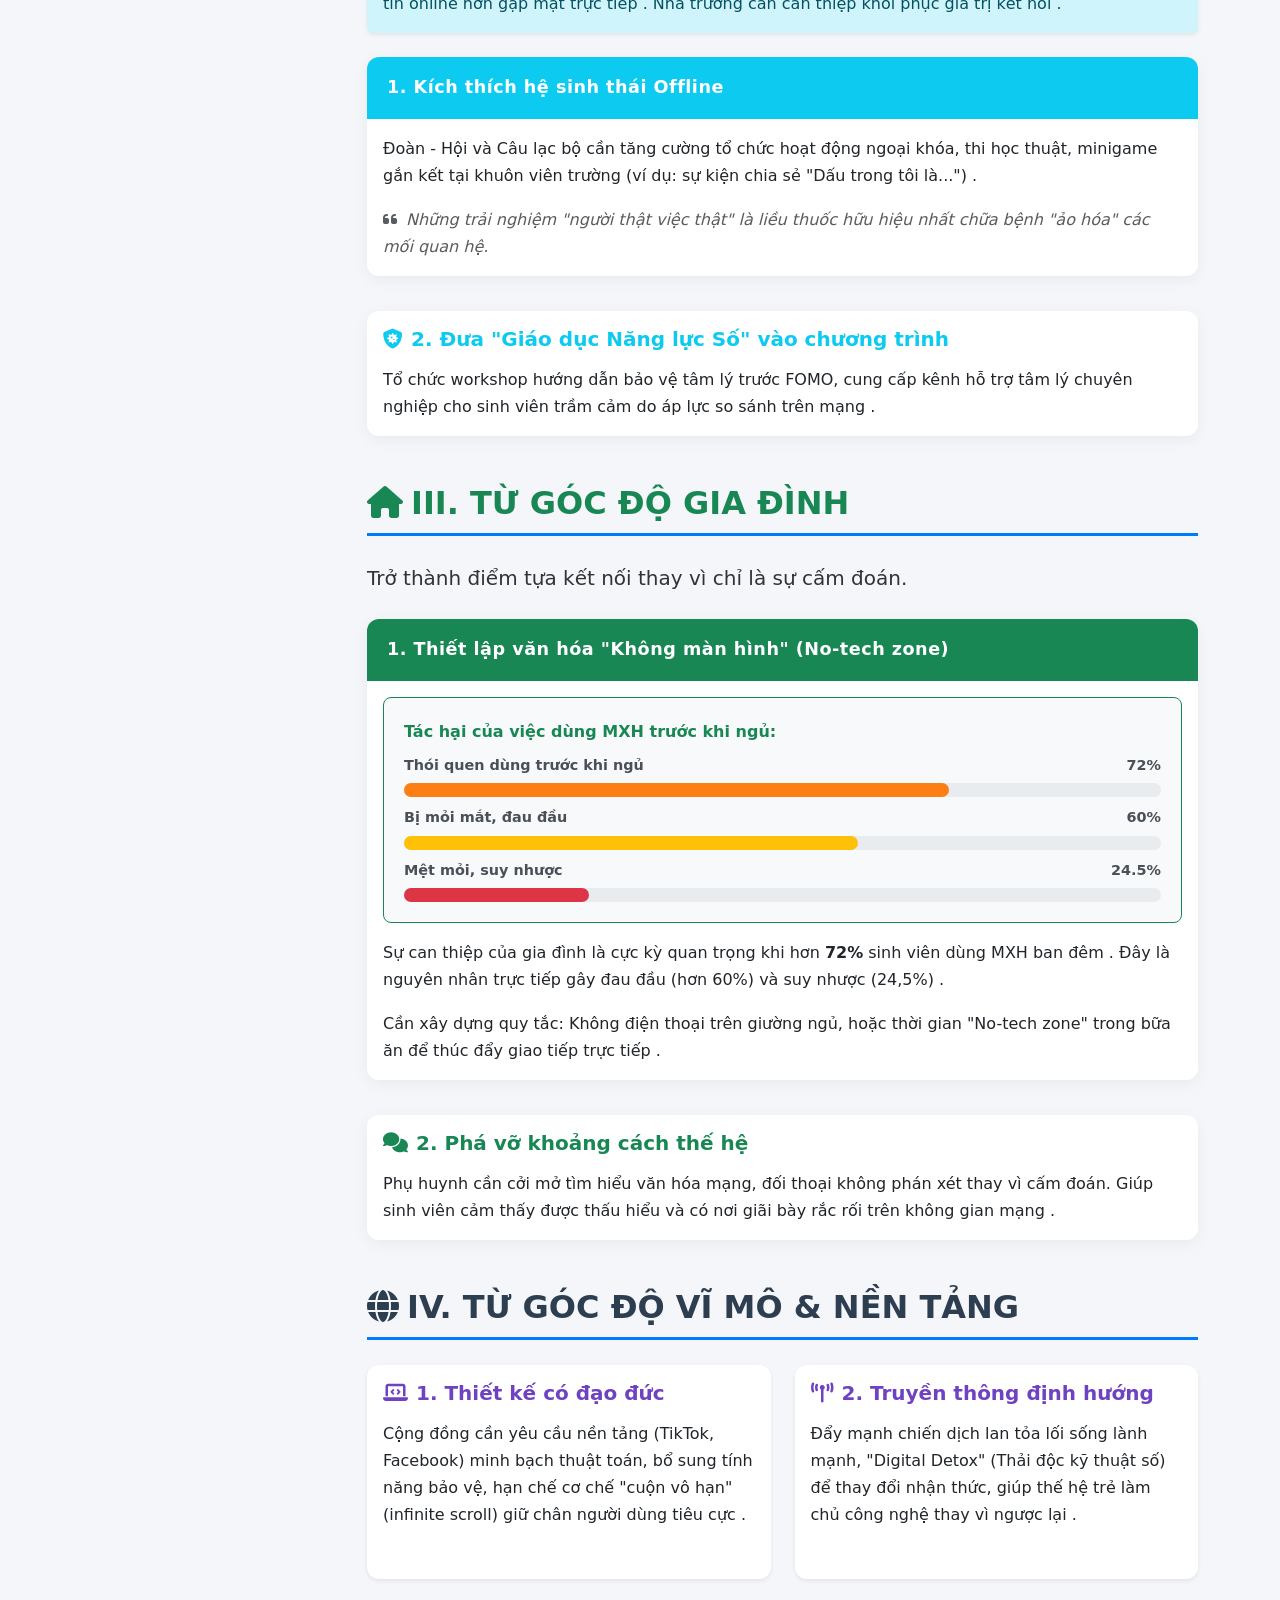
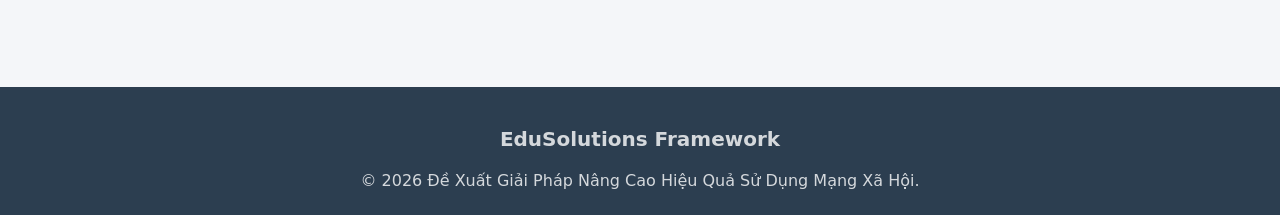
==== commit 9e305fc8: "Add files via upload" ====
--- a/giai-phap.html
+++ b/giai-phap.html
@@ -326,9 +326,9 @@
           <i class="fas fa-hand-pointer me-2"></i>Hướng Dẫn Tương Tác
         </h4>
         <p class="text-muted mb-4">
-          Mời bạn nhấn vào các mục lớn như <strong>"Góc độ Cá nhân"</strong> ở
-          thanh bên trái. Hệ thống sẽ tự động mở ra các giải pháp chi tiết để
-          bạn dễ dàng theo dõi nhé!
+          Bạn có thể nhấn vào các mục ở <strong>menu</strong> bên trái để mở chi tiết nội dung,
+          hoặc sử dụng <strong>thanh điều hướng</strong> phía trên để chuyển nhanh đến phần mình
+          cần. Nhấn nút <strong>'Trang chủ'</strong> ở góc trái để quay lại từ đầu nhé!
         </p>
         <button
           class="btn btn-success fw-bold px-5 rounded-pill"
